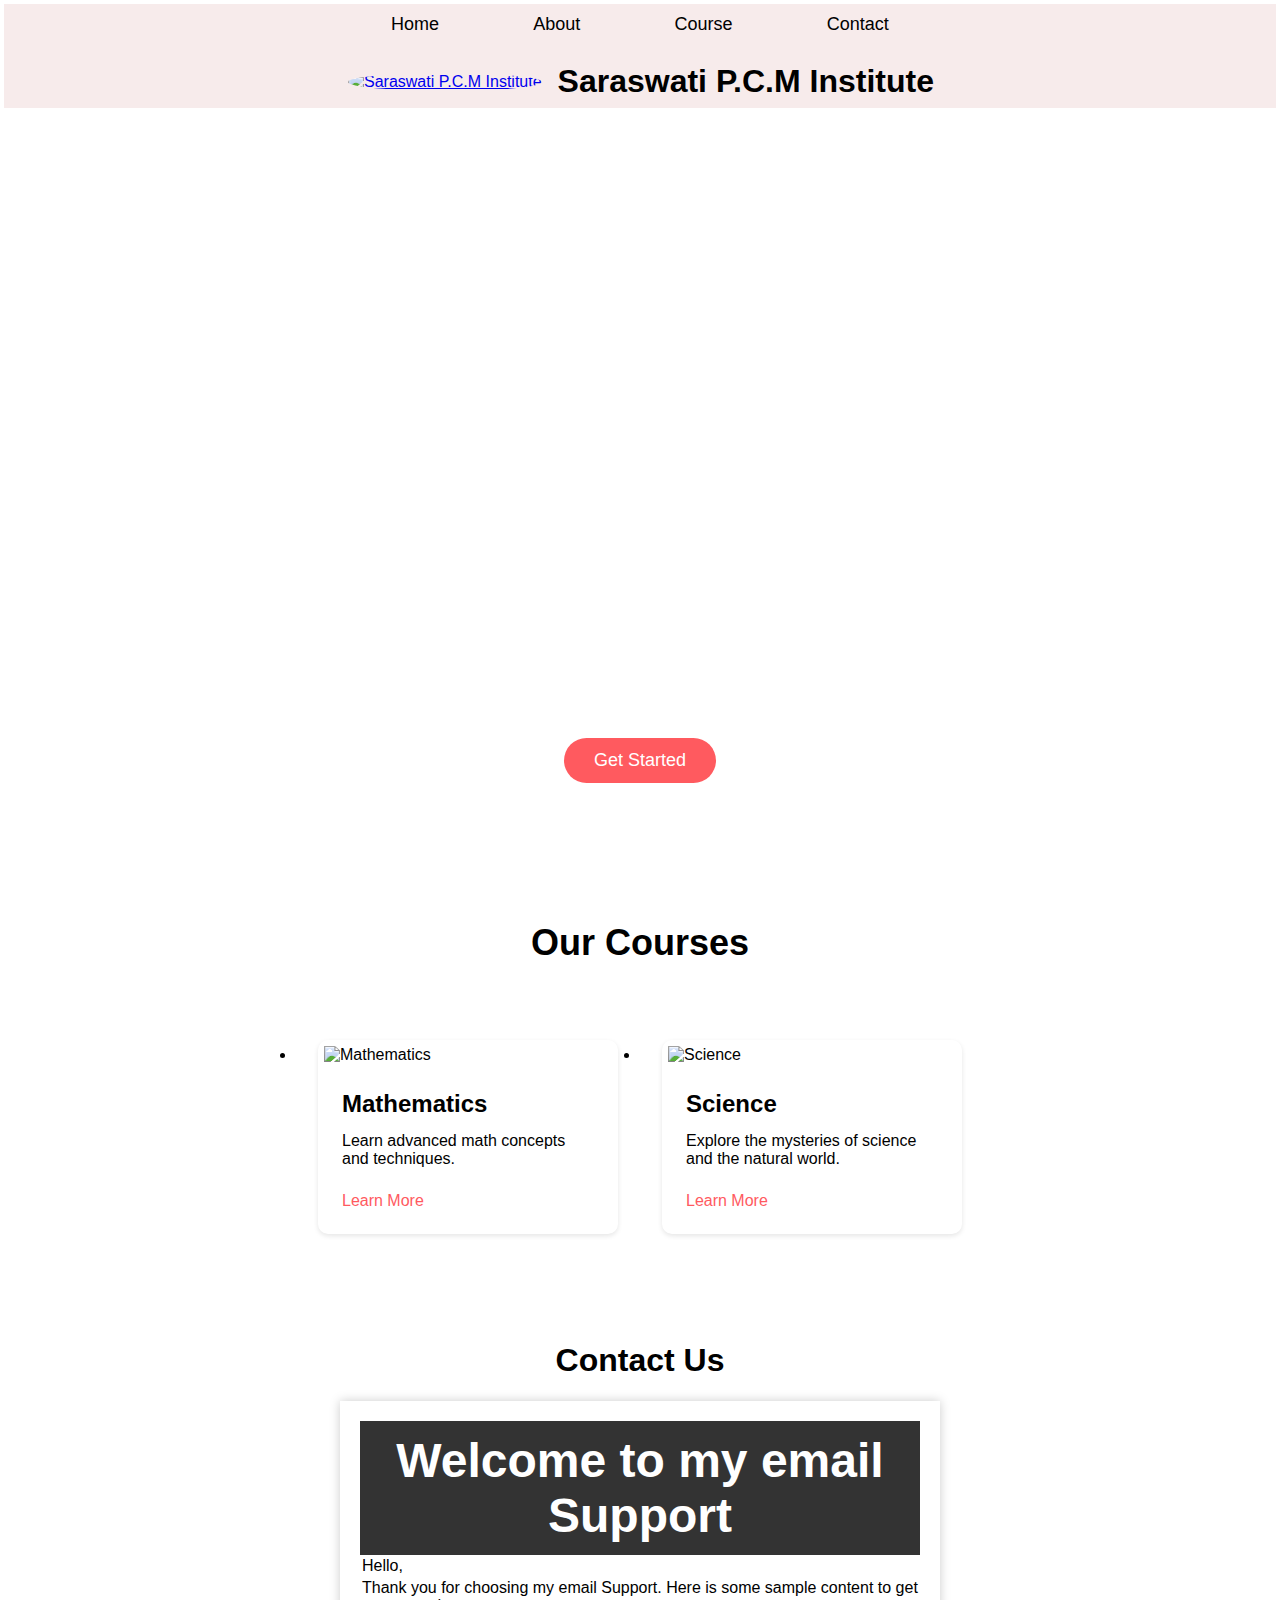
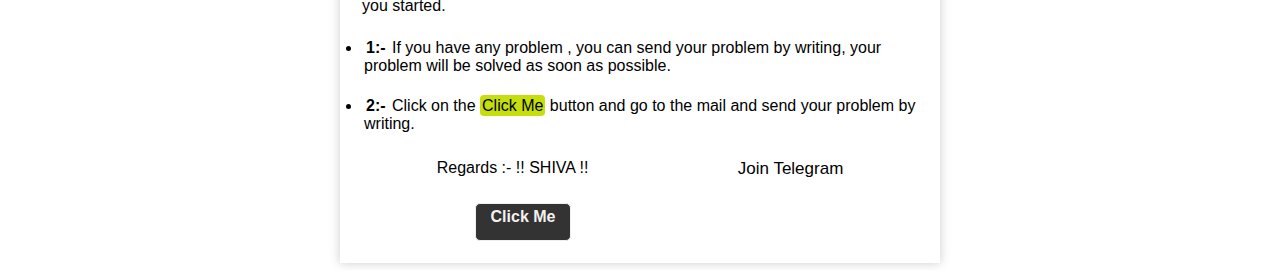
==== index.html @ 581a770c "Add files via upload" ====
<!DOCTYPE html>
<html>
<head>
	<title>saraswati p.c.m institute</title>
	<meta charset="utf-8">
	<meta name="viewport" content="width=device-width, initial-scale=1">
	<link rel="stylesheet" href="coaching web.css">
	<script src="https://kit.fontawesome.com/a076d05399.js"></script>
    <link rel="preconnect" href="https://fonts.googleapis.com">
    <link rel="preconnect" href="https://fonts.gstatic.com" crossorigin="anonymous">
    <script src="https://kit.fontawesome.com/3cc6b05c74.js"
      crossorigin="anonymous"></script>
	  <link rel="preconnect" href="https://fonts.googleapis.com">
	  <link rel="preconnect" href="https://fonts.googleapis.com">
	  <link rel="preconnect" href="https://fonts.googleapis.com">
<link rel="preconnect" href="https://fonts.gstatic.com" crossorigin>
<link href="https://fonts.googleapis.com/css2?family=Dela+Gothic+One&family=Golos+Text&family=Lato&family=Nunito&family=Open+Sans&family=Red+Rose&family=Ubuntu&display=swap" rel="stylesheet">
</head>
<body>
	<header>
		<nav>
			<ul class="menu">
			  <li><a href="#">Home</a></li>
			  <li><a href="#">About</a></li>
			  <li><a href="courses.html">Course</a></li>
			  <li><a href="#">Contact</a></li>
			</ul>
			<br>
			<div class="logo">
			  <a href="#"><img src="https://images.pexels.com/photos/1029141/pexels-photo-1029141.jpeg?auto=compress&cs=tinysrgb&w=1260&h=750&dpr=2" alt="Saraswati P.C.M Institute"></a>
			  <h1>Saraswati P.C.M Institute</h1>
			</div>
		  </nav>
		  
	</header>
	<main>
		<section id="banner">
			<h1>Welcome to Saraswati P.C.M Institute</h1>
			<p>Here, you can find the best notes in various subjects.</p>
			<button>Get Started</button>
		</section>
		<section id="courses">
			<h2>Our Courses</h2>
			<ul>
				<li>
					<div class="course-card">
						<div class="course-image">
							<img src="https://images.pexels.com/photos/3769714/pexels-photo-3769714.jpeg" alt="Mathematics">
						</div>
						<div class="course-info">
							<h3>Mathematics</h3>
							<p>Learn advanced math concepts and techniques.</p>
							<a href="#" class="learn-more">Learn More <i class="fas fa-arrow-right"></i></a>
						</div>
					</div>
				</li>
				<li>
					<div class="course-card">
						<div class="course-image">
							<img src="https://images.pexels.com/photos/60582/newton-s-cradle-balls-sphere-action-60582.jpeg?auto=compress&cs=tinysrgb&w=600" alt="Science">
						</div>
						<div class="course-info">
							<h3>Science</h3>
							<p>Explore the mysteries of science and the natural world.</p>
							<a href="#" class="learn-more">Learn More <i class="fas fa-arrow-right"></i></a>
						</div>
					</div>
				
		</section>
		<section id="contact">
			<h2>Contact Us</h2>
            <div class="email-content">
                <div class="email-header">
                  <h1>Welcome to my email Support</h1>
                </div>
                  <p>Hello,</p>
                  <p>Thank you for choosing my email Support. Here is some sample content to get you started.</p>
                  <br>
                  <ul>
                    <li><b>1:-</b> If you have any problem , you can send your problem  by  writing, your problem will be solved as soon as possible. </li>
                    <br>
                    <li><b>2:-</b> Click on the <span class="clickme">Click Me</span> button and go to the mail and send your problem by writing.</li>
                  </ul>
                  <br>
                  <div class="socialMedia">
                    <p>Regards :- !! SHIVA !!</p>
                    <p class="jointgtext">Join Telegram</p>
                  </div>
                  <br>
                    <div class="socialmediabutton">
                        <div class="emailButton">
                            <a href="mailto:yaduavnshishubha678@gmail.com"><b>Click Me</b></a> 
                          </div class="telegram-logo">
                          <a href="https://t.me/saraswatipcminstitute/" target="_blank"><i
                            class="fa-brands fa-telegram"></i></a>
                          </div>
                    </div>
                    </div>
                </div>
             </div>    
                 
            </div>
        </section>    
    </main>    
</body>
---- coaching web.css ----
* {
  box-sizing: border-box;
  font-family: 'Roboto', sans-serif;
  margin: 0;
  padding: 2px;
}

body {
  background-color: #fff;
  
}

header{
display: flex;
justify-content: center;
align-items: center;
position: sticky;
background-color: #f7ebeb;

}
header nav ul{
display: flex;
justify-content: space-around;

}

header nav ul li {
display: flex;
justify-content:center ;
font-size: 18px;
transition: all 2s ease-in-out ;
/*align-items: center;
*/:;
-webkit-transition: all 2s ease-in-out ;
-moz-transition: all 2s ease-in-out ;
-ms-transition: all 2s ease-in-out ;
-o-transition: all 2s ease-in-out ;
}
header nav ul li a{
text-decoration: none;
color: #000;
}

nav ul li  :hover{
color: #ff5a5f;
}

ul a::after {
  content: "";
  position: absolute;
  left: 0;
  bottom: -5px;
  width: 100%;
  height: 3px;
  background-color: #000;
  transform: scaleX(0);
  transition: transform 0.3s ease;
}

ul a:hover::after {
  transform: scaleX(1);
}

.logo {
  display: flex;
  align-items: center;
}

.logo img {
  height: 53px;
  width: 57px;
  margin-right: 10px;
  border-radius: 50%;
  -webkit-border-radius: 50%;
  -moz-border-radius: 50%;
  -ms-border-radius: 50%;
  -o-border-radius: 50%;
}

main {
  margin-top: 30px;
}

#banner {
  background-image: url(https://images.pexels.com/photos/267586/pexels-photo-267586.jpeg?auto=compress&cs=tinysrgb&w=1260&h=750&dpr=2);
  background-size: cover;
  background-position: center;
  color: #fff;
  height: 600px;
  display: flex;
  flex-direction: column;
  justify-content: center;
  align-items: center;
}

#banner h1 {
  font-size: 60px;
  text-align: center;
  margin-bottom: 190px;
}

#banner p {
  font-size: 24px;
  text-align: center;
  margin-bottom: 10px;
}

#banner button {
  background-color: #ff5a5f;
  border: none;
  color: #fff;
  font-size: 18px;
  padding: 12px 30px;
  border-radius: 30px;
  cursor: pointer;
  transition: background-color 0.3s ease;
}

#banner button:hover {
  background-color: #ff3b3f;
}

#courses {
  background-color: #fff;
  padding: 80px 0;
}

#courses h2 {
  font-size: 36px;
  text-align: center;
  margin-bottom: 50px;
}

#courses ul {
  display: flex;
  flex-wrap: wrap;
  justify-content: center;
  align-items: center;
}

.course-card {
  background-color: #fff;
  box-shadow: 0px 2px 5px rgba(0,0,0,0.1);
  width: 300px;
  margin: 20px;
  border-radius: 10px;
  overflow: hidden;
}

.course-image img {
  width: 100%;
  height: 200px;
  object-fit: cover;
}

.course-info {
  padding: 20px;
}

.course-info h3 {
  font-size: 24px;
  margin-bottom: 10px;
}

.course-info p {
  font-size: 16px;
  margin-bottom: 20px;
}

.course-info .learn-more {
  display: flex;
  align-items: center;
  justify-content: space-between;
  font-size: 16px;
  color: #ff5a5f;
  text-decoration: none;
}

#contact {
  display: flex;
  flex-direction: column;
  justify-content: center;
  align-items: center;
}

#contact h2{
  margin-bottom: 20px;
  font-size: 2rem;
}


.course-info .learn-more:hover {

}
/* Style the main content area */
.email-content {
max-width: 600px;
margin: 0 auto;
background-color: #fff;
padding: 20px;
box-shadow: 0px 0px 10px #ccc;
}
/* Style the header */
.email-header {
background-color: #333;
color: #fff;
padding: 10px;
text-align: center;
font-size: 24px;
}

.emailButton{
  border: 1px solid rgb(244, 237, 237);
  background-color:  #333;
  padding: 4px;
  text-align: center;
  justify-content: center;
  width: 6rem;
  border-radius: 5px;
  -webkit-border-radius: 5px;
  -moz-border-radius: 5px;
  -ms-border-radius: 5px;
  -o-border-radius: 5px;
}

.emailButton:hover{
  background-color: #fff;
  border: 1px solid black;
}

.emailButton a{
  text-decoration: none;
  color: #f5f1f1;
}

.emailButton a:hover{
  color: #c5de0c;
}

.clickme{
  background-color: #c5de0c;
  border-radius: 4px;
  -webkit-border-radius: 4px;
  -moz-border-radius: 4px;
  -ms-border-radius: 4px;
  -o-border-radius: 4px;
}

.socialMedia{
  display: flex;
  justify-content: space-around;
}

.socialmediabutton{
  display: flex;
  justify-content: space-around;
}
.jointgtext{
  font-size: 17px;
}

.telegram-logo {
  width: 50px;
  height: 50px;
}

.fa-telegram {
  font-size: 30px; /* adjust this value to change the size of the logo */
}
.fa-telegram:hover{
  transform: scale(1.2);
  -webkit-transform: scale(1.2);
  -moz-transform: scale(1.2);
  -ms-transform: scale(1.2);
  -o-transform: scale(1.2);
}



/* For devices with a minimum width of 769px (e.g., tablets and desktops) */
@media only screen and (min-width: 769px) {
 
  #banner {
    background-image: url(https://images.pexels.com/photos/1907785/pexels-photo-1907785.jpeg?auto=compress&cs=tinysrgb&w=1260&h=750&dpr=2);
      margin-top: 100px;
    height: 600px;
    background-position: center;
  }
  
  #banner h1 {
    font-size: 40px;
    margin-bottom: 350px;

    
}

}
@media only screen and (min-width: 1080px) {
 
  #banner {
    background-image: url(https://images.pexels.com/photos/267586/pexels-photo-267586.jpeg?auto=compress&cs=tinysrgb&w=1260&h=750&dpr=2);
  }

}
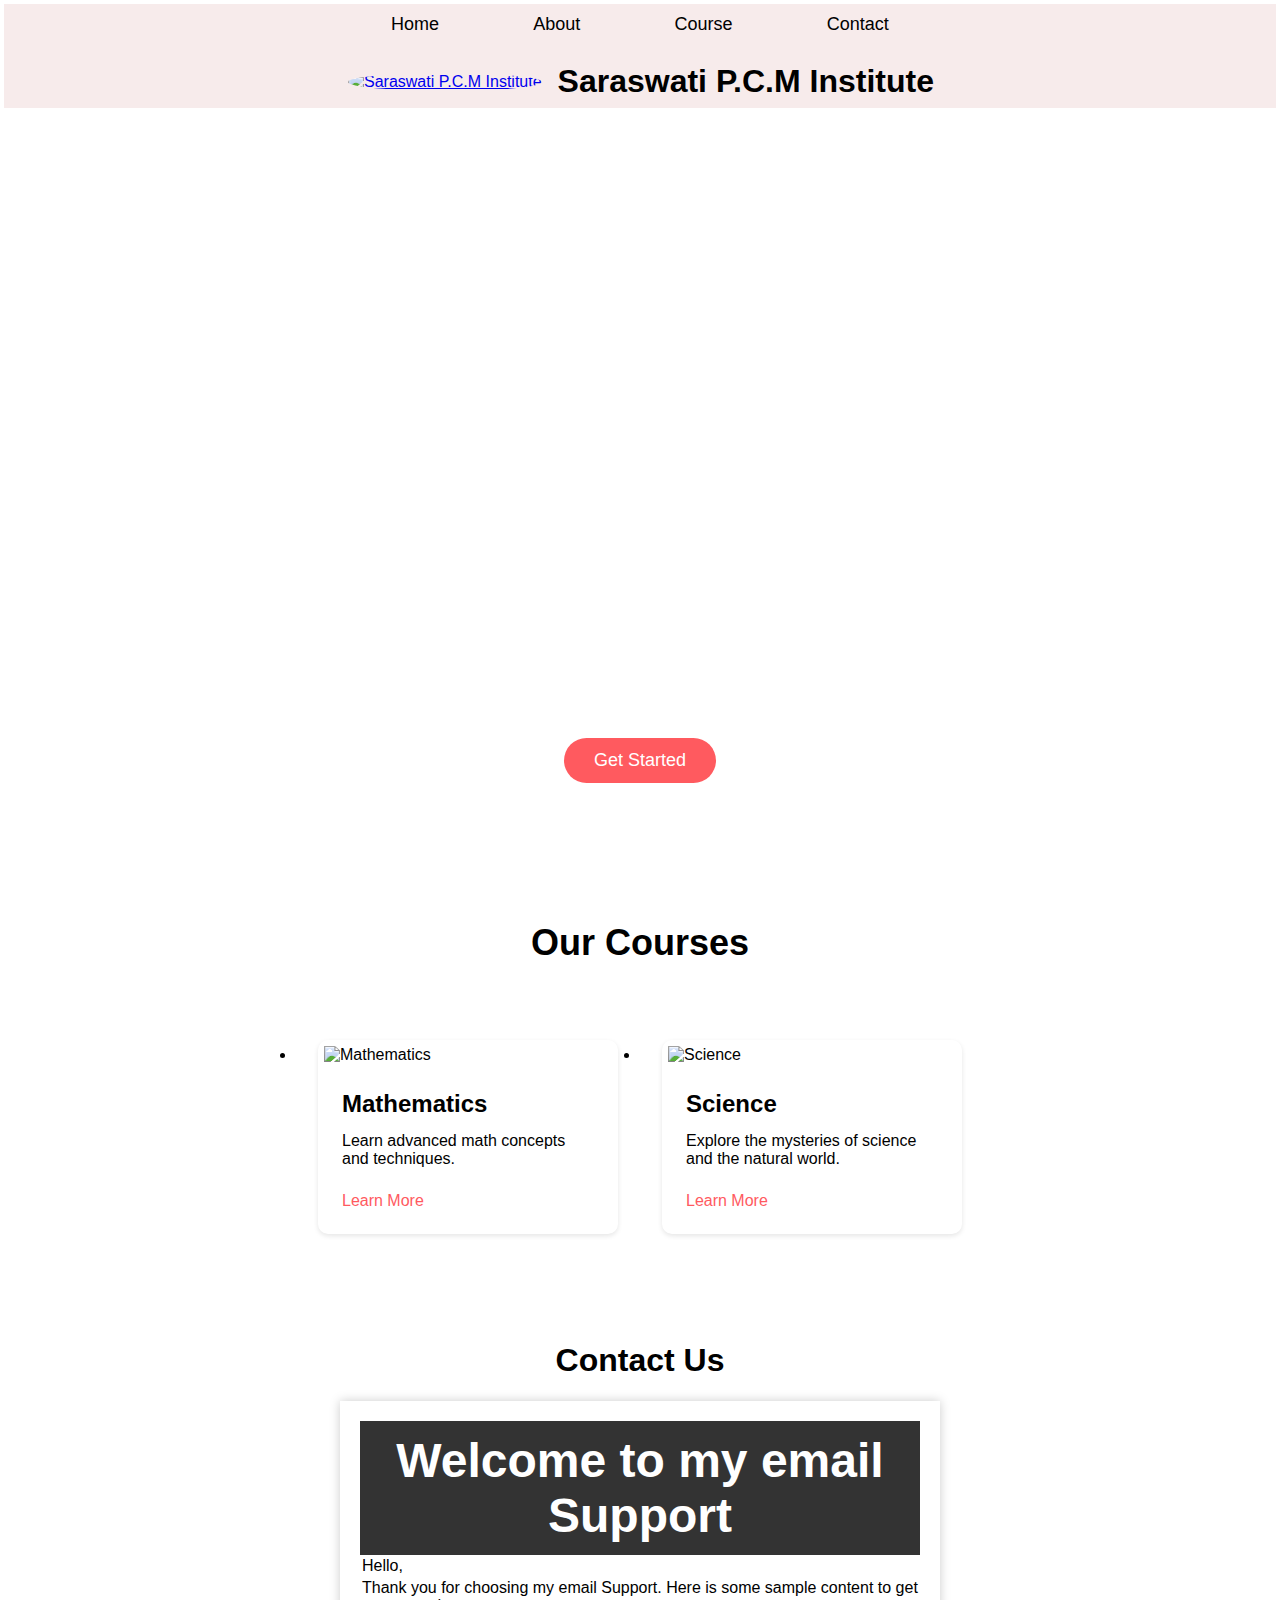
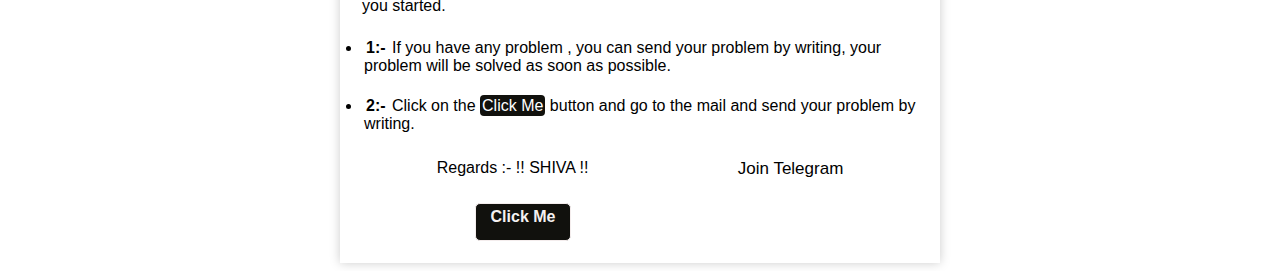
==== commit 19ea32e2: "Update index.html" ====
--- a/index.html
+++ b/index.html
@@ -4,17 +4,12 @@
 	<title>saraswati p.c.m institute</title>
 	<meta charset="utf-8">
 	<meta name="viewport" content="width=device-width, initial-scale=1">
+	<link rel="preconnect" href="https://fonts.googleapis.com">
+<link rel="preconnect" href="https://fonts.gstatic.com" crossorigin>
+<link href="https://fonts.googleapis.com/css2?family=Tilt+Neon&display=swap" rel="stylesheet">
 	<link rel="stylesheet" href="coaching web.css">
-	<script src="https://kit.fontawesome.com/a076d05399.js"></script>
-    <link rel="preconnect" href="https://fonts.googleapis.com">
-    <link rel="preconnect" href="https://fonts.gstatic.com" crossorigin="anonymous">
     <script src="https://kit.fontawesome.com/3cc6b05c74.js"
       crossorigin="anonymous"></script>
-	  <link rel="preconnect" href="https://fonts.googleapis.com">
-	  <link rel="preconnect" href="https://fonts.googleapis.com">
-	  <link rel="preconnect" href="https://fonts.googleapis.com">
-<link rel="preconnect" href="https://fonts.gstatic.com" crossorigin>
-<link href="https://fonts.googleapis.com/css2?family=Dela+Gothic+One&family=Golos+Text&family=Lato&family=Nunito&family=Open+Sans&family=Red+Rose&family=Ubuntu&display=swap" rel="stylesheet">
 </head>
 <body>
 	<header>
@@ -102,4 +97,4 @@
             </div>
         </section>    
     </main>    
-</body>+</body>
--- a/coaching web.css
+++ b/coaching web.css
@@ -1,304 +1,305 @@
 * {
-  box-sizing: border-box;
-  font-family: 'Roboto', sans-serif;
-  margin: 0;
-  padding: 2px;
+    box-sizing: border-box;
+    font-family: 'Roboto', sans-serif;
+    margin: 0;
+    padding: 2px;
 }
 
 body {
-  background-color: #fff;
-  
+    background-color: #fff;
+    
 }
 
 header{
-display: flex;
-justify-content: center;
-align-items: center;
-position: sticky;
-background-color: #f7ebeb;
-
-}
-header nav ul{
-display: flex;
-justify-content: space-around;
-
-}
-
-header nav ul li {
-display: flex;
-justify-content:center ;
-font-size: 18px;
-transition: all 2s ease-in-out ;
-/*align-items: center;
-*/:;
--webkit-transition: all 2s ease-in-out ;
--moz-transition: all 2s ease-in-out ;
--ms-transition: all 2s ease-in-out ;
--o-transition: all 2s ease-in-out ;
-}
-header nav ul li a{
-text-decoration: none;
-color: #000;
-}
-
-nav ul li  :hover{
-color: #ff5a5f;
-}
-
-ul a::after {
-  content: "";
-  position: absolute;
-  left: 0;
-  bottom: -5px;
-  width: 100%;
-  height: 3px;
-  background-color: #000;
-  transform: scaleX(0);
-  transition: transform 0.3s ease;
-}
-
-ul a:hover::after {
-  transform: scaleX(1);
-}
-
-.logo {
   display: flex;
-  align-items: center;
-}
-
-.logo img {
-  height: 53px;
-  width: 57px;
-  margin-right: 10px;
-  border-radius: 50%;
-  -webkit-border-radius: 50%;
-  -moz-border-radius: 50%;
-  -ms-border-radius: 50%;
-  -o-border-radius: 50%;
-}
-
-main {
-  margin-top: 30px;
-}
-
-#banner {
-  background-image: url(https://images.pexels.com/photos/267586/pexels-photo-267586.jpeg?auto=compress&cs=tinysrgb&w=1260&h=750&dpr=2);
-  background-size: cover;
-  background-position: center;
-  color: #fff;
-  height: 600px;
-  display: flex;
-  flex-direction: column;
   justify-content: center;
   align-items: center;
+  position: sticky;
+  background-color: #f7ebeb;
+  
+}
+header nav ul{
+  display: flex;
+  justify-content: space-around;
+ 
+}
+  
+header nav ul li {
+  display: flex;
+  justify-content:center ;
+  font-size: 18px;
+  transition: all 2s ease-in-out ;
+  /*align-items: center;
+  */:;
+  -webkit-transition: all 2s ease-in-out ;
+  -moz-transition: all 2s ease-in-out ;
+  -ms-transition: all 2s ease-in-out ;
+  -o-transition: all 2s ease-in-out ;
+}
+header nav ul li a{
+  text-decoration: none;
+  color: #000;
+}
+
+nav ul li  :hover{
+  color: #ff5a5f;
+}
+
+  ul a::after {
+    content: "";
+    position: absolute;
+    left: 0;
+    bottom: -5px;
+    width: 100%;
+    height: 3px;
+    background-color: #000;
+    transform: scaleX(0);
+    transition: transform 0.3s ease;
+  }
+  
+  ul a:hover::after {
+    transform: scaleX(1);
+  }
+  
+  .logo {
+    display: flex;
+    align-items: center;
+  }
+  
+  .logo img {
+    height: 53px;
+    width: 57px;
+    margin-right: 10px;
+    border-radius: 50%;
+    -webkit-border-radius: 50%;
+    -moz-border-radius: 50%;
+    -ms-border-radius: 50%;
+    -o-border-radius: 50%;
+}
+
+main {
+    margin-top: 30px;
+}
+
+#banner {
+    background-image: url(https://images.pexels.com/photos/1132577/pexels-photo-1132577.jpeg?auto=compress&cs=tinysrgb&w=1260&h=750&dpr=2);
+    background-size: cover;
+    background-position: center;
+    color: #fff;
+    height: 600px;
+    display: flex;
+    flex-direction: column;
+    justify-content: center;
+    align-items: center;
 }
 
 #banner h1 {
-  font-size: 60px;
-  text-align: center;
-  margin-bottom: 190px;
+    font-size: 60px;
+    text-align: center;
+    margin-bottom: 190px;
 }
 
 #banner p {
-  font-size: 24px;
-  text-align: center;
-  margin-bottom: 10px;
+    font-size: 24px;
+    text-align: center;
+    margin-bottom: 10px;
 }
 
 #banner button {
-  background-color: #ff5a5f;
-  border: none;
-  color: #fff;
-  font-size: 18px;
-  padding: 12px 30px;
-  border-radius: 30px;
-  cursor: pointer;
-  transition: background-color 0.3s ease;
+    background-color: #ff5a5f;
+    border: none;
+    color: #fff;
+    font-size: 18px;
+    padding: 12px 30px;
+    border-radius: 30px;
+    cursor: pointer;
+    transition: background-color 0.3s ease;
 }
 
 #banner button:hover {
-  background-color: #ff3b3f;
+    background-color: #ff3b3f;
 }
 
 #courses {
-  background-color: #fff;
-  padding: 80px 0;
+    background-color: #fff;
+    padding: 80px 0;
 }
 
 #courses h2 {
-  font-size: 36px;
-  text-align: center;
-  margin-bottom: 50px;
+    font-size: 36px;
+    text-align: center;
+    margin-bottom: 50px;
 }
 
 #courses ul {
-  display: flex;
-  flex-wrap: wrap;
-  justify-content: center;
-  align-items: center;
+    display: flex;
+    flex-wrap: wrap;
+    justify-content: center;
+    align-items: center;
 }
 
 .course-card {
-  background-color: #fff;
-  box-shadow: 0px 2px 5px rgba(0,0,0,0.1);
-  width: 300px;
-  margin: 20px;
-  border-radius: 10px;
-  overflow: hidden;
+    background-color: #fff;
+    box-shadow: 0px 2px 5px rgba(0,0,0,0.1);
+    width: 300px;
+    margin: 20px;
+    border-radius: 10px;
+    overflow: hidden;
 }
 
 .course-image img {
-  width: 100%;
-  height: 200px;
-  object-fit: cover;
+    width: 100%;
+    height: 200px;
+    object-fit: cover;
 }
 
 .course-info {
-  padding: 20px;
+    padding: 20px;
 }
 
 .course-info h3 {
-  font-size: 24px;
-  margin-bottom: 10px;
+    font-size: 24px;
+    margin-bottom: 10px;
 }
 
 .course-info p {
-  font-size: 16px;
-  margin-bottom: 20px;
+    font-size: 16px;
+    margin-bottom: 20px;
 }
 
 .course-info .learn-more {
-  display: flex;
-  align-items: center;
-  justify-content: space-between;
-  font-size: 16px;
-  color: #ff5a5f;
-  text-decoration: none;
+    display: flex;
+    align-items: center;
+    justify-content: space-between;
+    font-size: 16px;
+    color: #ff5a5f;
+    text-decoration: none;
 }
 
 #contact {
-  display: flex;
-  flex-direction: column;
-  justify-content: center;
-  align-items: center;
+    display: flex;
+    flex-direction: column;
+    justify-content: center;
+    align-items: center;
 }
 
 #contact h2{
-  margin-bottom: 20px;
-  font-size: 2rem;
+    margin-bottom: 20px;
+    font-size: 2rem;
 }
 
 
 .course-info .learn-more:hover {
-
+ 
 }
 /* Style the main content area */
 .email-content {
-max-width: 600px;
-margin: 0 auto;
-background-color: #fff;
-padding: 20px;
-box-shadow: 0px 0px 10px #ccc;
+  max-width: 600px;
+  margin: 0 auto;
+  background-color: #fff;
+  padding: 20px;
+  box-shadow: 0px 0px 10px #ccc;
 }
 /* Style the header */
 .email-header {
-background-color: #333;
-color: #fff;
-padding: 10px;
-text-align: center;
-font-size: 24px;
+  background-color: #333;
+  color: #fff;
+  padding: 10px;
+  text-align: center;
+  font-size: 24px;
 }
 
 .emailButton{
-  border: 1px solid rgb(244, 237, 237);
-  background-color:  #333;
-  padding: 4px;
-  text-align: center;
-  justify-content: center;
-  width: 6rem;
-  border-radius: 5px;
-  -webkit-border-radius: 5px;
-  -moz-border-radius: 5px;
-  -ms-border-radius: 5px;
-  -o-border-radius: 5px;
+    border: 1px solid rgb(244, 237, 237);
+    background-color:#11110d;
+    padding: 4px;
+    text-align: center;
+    justify-content: center;
+    width: 6rem;
+    border-radius: 5px;
+    -webkit-border-radius: 5px;
+    -moz-border-radius: 5px;
+    -ms-border-radius: 5px;
+    -o-border-radius: 5px;
 }
 
 .emailButton:hover{
-  background-color: #fff;
-  border: 1px solid black;
+    background-color: #fff;
+    border: 1px solid black;
 }
 
 .emailButton a{
-  text-decoration: none;
-  color: #f5f1f1;
+    text-decoration: none;
+    color: #f5f1f1;
 }
 
 .emailButton a:hover{
-  color: #c5de0c;
+    color: #c5de0c;
 }
 
 .clickme{
-  background-color: #c5de0c;
-  border-radius: 4px;
-  -webkit-border-radius: 4px;
-  -moz-border-radius: 4px;
-  -ms-border-radius: 4px;
-  -o-border-radius: 4px;
+    background-color: #11110d;
+    color: white;
+    border-radius: 4px;
+    -webkit-border-radius: 4px;
+    -moz-border-radius: 4px;
+    -ms-border-radius: 4px;
+    -o-border-radius: 4px;
 }
 
 .socialMedia{
-  display: flex;
-  justify-content: space-around;
+    display: flex;
+    justify-content: space-around;
 }
 
 .socialmediabutton{
-  display: flex;
-  justify-content: space-around;
-}
-.jointgtext{
-  font-size: 17px;
-}
-
-.telegram-logo {
-  width: 50px;
-  height: 50px;
-}
-
-.fa-telegram {
-  font-size: 30px; /* adjust this value to change the size of the logo */
-}
-.fa-telegram:hover{
-  transform: scale(1.2);
-  -webkit-transform: scale(1.2);
-  -moz-transform: scale(1.2);
-  -ms-transform: scale(1.2);
-  -o-transform: scale(1.2);
-}
-
-
-
-/* For devices with a minimum width of 769px (e.g., tablets and desktops) */
-@media only screen and (min-width: 769px) {
- 
-  #banner {
-    background-image: url(https://images.pexels.com/photos/1907785/pexels-photo-1907785.jpeg?auto=compress&cs=tinysrgb&w=1260&h=750&dpr=2);
-      margin-top: 100px;
-    height: 600px;
-    background-position: center;
-  }
-  
-  #banner h1 {
-    font-size: 40px;
-    margin-bottom: 350px;
-
+    display: flex;
+    justify-content: space-around;
+}
+ .jointgtext{
+    font-size: 17px;
+ }
+
+ .telegram-logo {
+    width: 50px;
+    height: 50px;
+}
+
+  .fa-telegram {
+    font-size: 30px; /* adjust this value to change the size of the logo */
+  }
+  .fa-telegram:hover{
+    transform: scale(1.2);
+    -webkit-transform: scale(1.2);
+    -moz-transform: scale(1.2);
+    -ms-transform: scale(1.2);
+    -o-transform: scale(1.2);
+}
+
+
+  
+  /* For devices with a minimum width of 769px (e.g., tablets and desktops) */
+  @media only screen and (min-width: 768px) {
+   
+    #banner {
+      background-image: url(https://images.pexels.com/photos/1132577/pexels-photo-1132577.jpeg?auto=compress&cs=tinysrgb&w=1260&h=750&dpr=2);
+        margin-top: 100px;
+      height: 600px;
+      background-position: center;
+    }
     
-}
-
-}
-@media only screen and (min-width: 1080px) {
- 
-  #banner {
-    background-image: url(https://images.pexels.com/photos/267586/pexels-photo-267586.jpeg?auto=compress&cs=tinysrgb&w=1260&h=750&dpr=2);
-  }
-
-}+    #banner h1 {
+      font-size: 40px;
+      margin-bottom: 350px;
+ 
+      
+  }
+ 
+  }
+  @media only screen and (min-width: 1080px) {
+   
+    #banner {
+      background-image: url(https://images.pexels.com/photos/159872/book-open-pages-literature-159872.jpeg?auto=compress&cs=tinysrgb&w=1260&h=750&dpr=2);
+    }
+ 
+  }
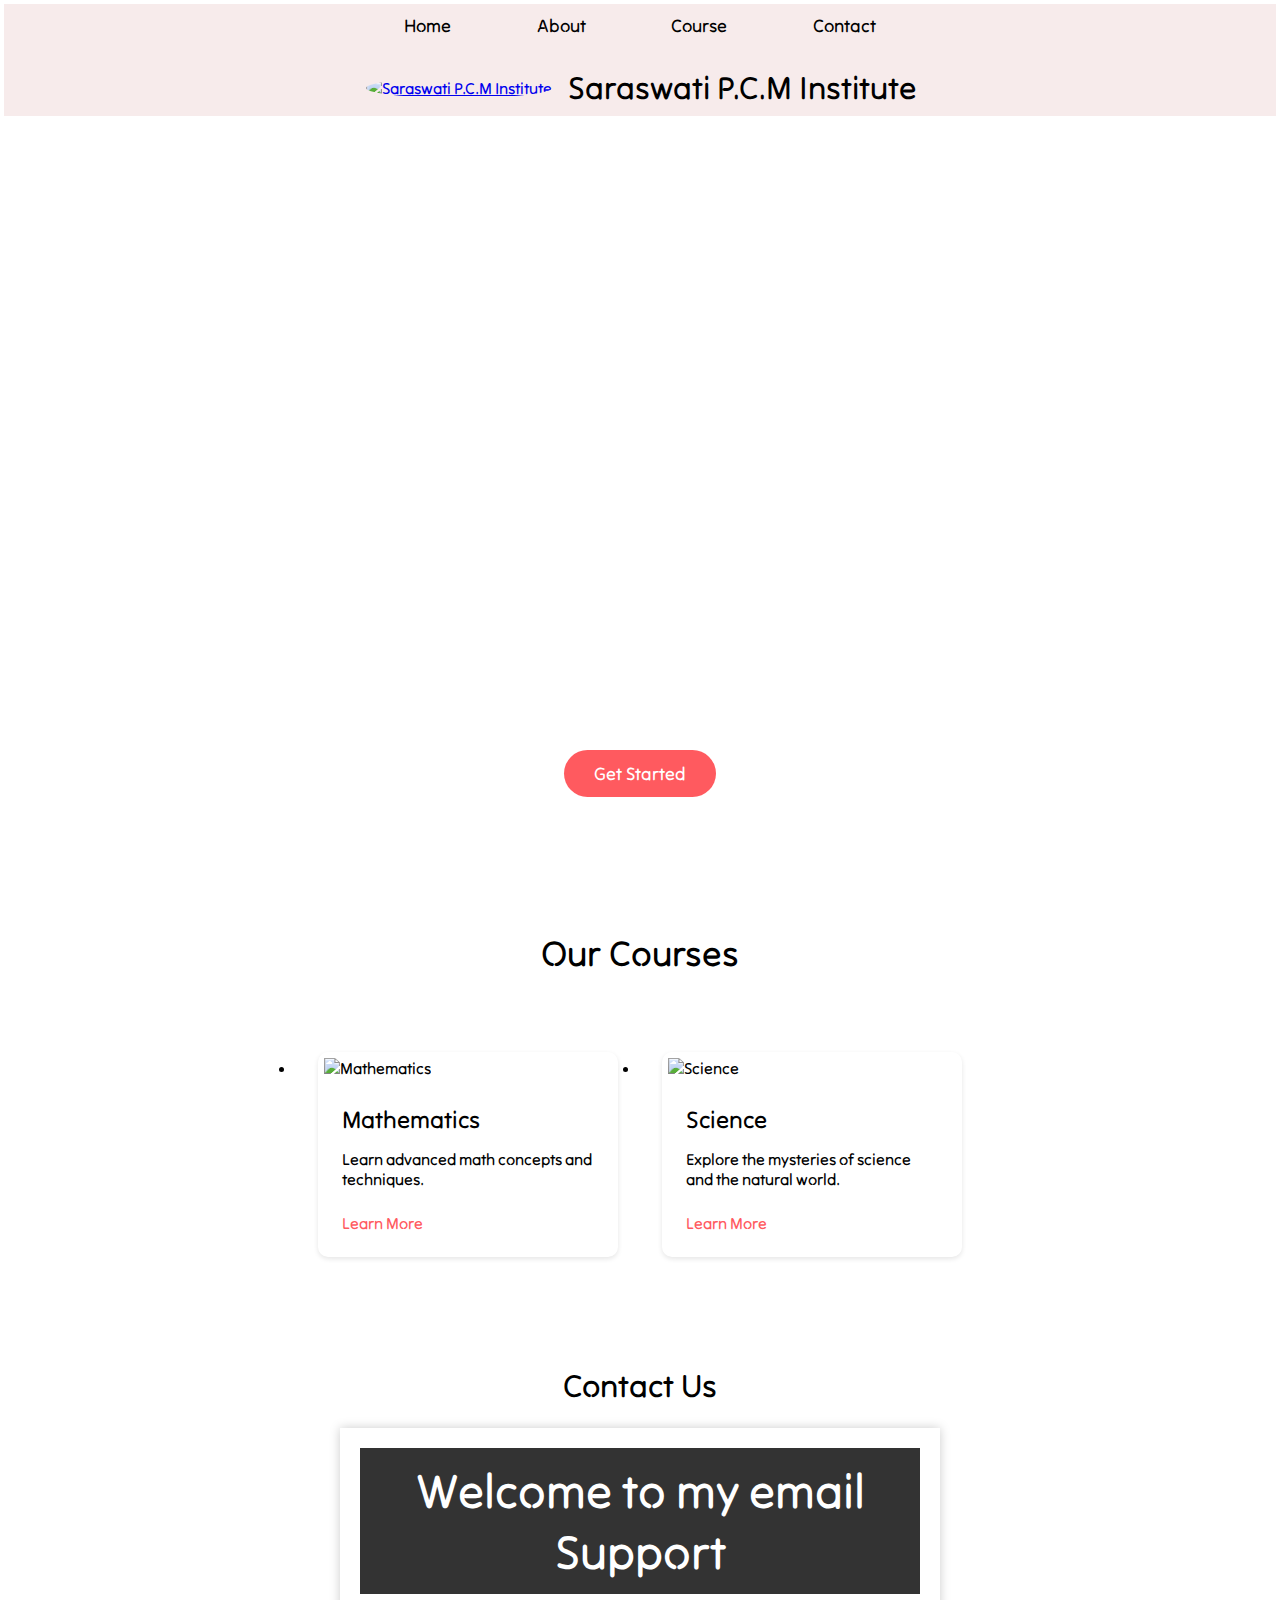
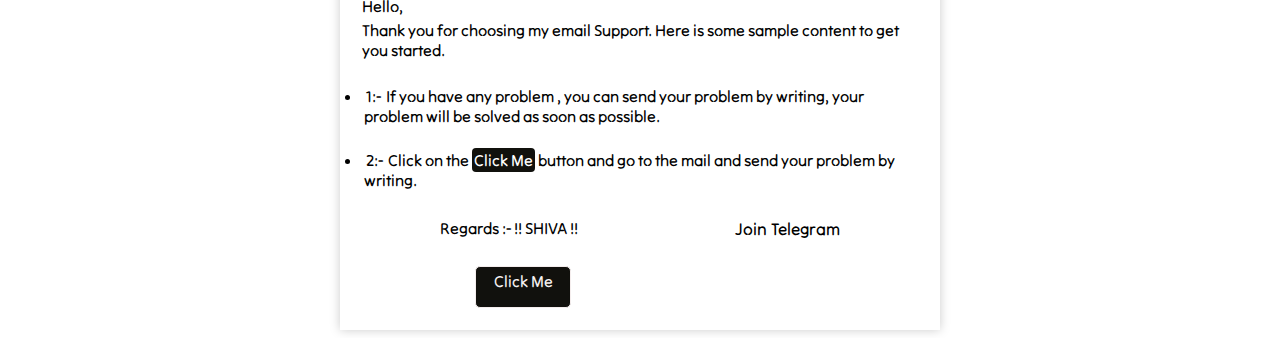
==== commit 70a6a94e: "Update index.html" ====
--- a/index.html
+++ b/index.html
@@ -1,7 +1,7 @@
 <!DOCTYPE html>
 <html>
 <head>
-	<title>saraswati p.c.m institute</title>
+	<title>SARASWATI P.C.M INSTITUTE</title>
 	<meta charset="utf-8">
 	<meta name="viewport" content="width=device-width, initial-scale=1">
 	<link rel="preconnect" href="https://fonts.googleapis.com">
--- a/coaching web.css
+++ b/coaching web.css
@@ -3,6 +3,7 @@
     font-family: 'Roboto', sans-serif;
     margin: 0;
     padding: 2px;
+    font-family: 'Tilt Neon', cursive;
 }
 
 body {
@@ -96,7 +97,7 @@
 #banner h1 {
     font-size: 60px;
     text-align: center;
-    margin-bottom: 190px;
+    margin-bottom: 170px;
 }
 
 #banner p {
